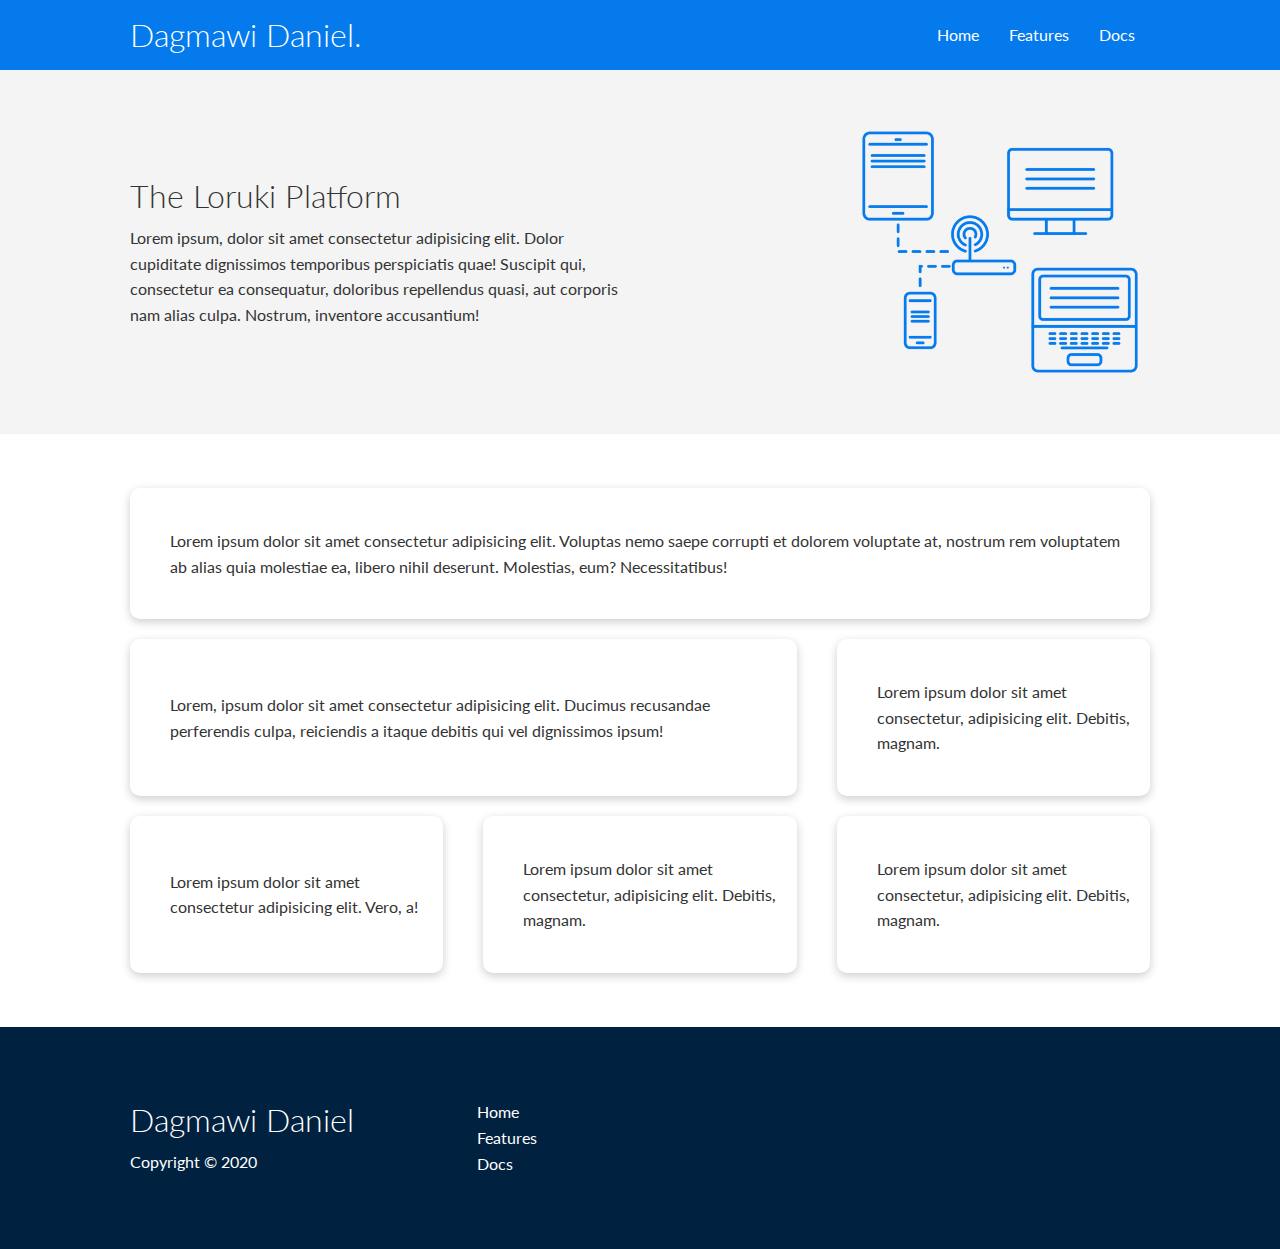
==== Features.html @ 04bd3f0f "initial git" ====
<!DOCTYPE html>
<html lang="en">
<head>
    <meta charset="UTF-8">
    <meta name="viewport" content="width=device-width, initial-scale=1.0">
    <link rel="stylesheet" href="https://cdnjs.cloudflare.com/ajax/libs/font-awesome/5.15.1/css/all.min.css" integrity="sha512-+4zCK9k+qNFUR5X+cKL9EIR+ZOhtIloNl9GIKS57V1MyNsYpYcUrUeQc9vNfzsWfV28IaLL3i96P9sdNyeRssA==" crossorigin="anonymous" />
    <link rel="stylesheet" href="css/style.css">
    <link rel="stylesheet" href="css/utilities.css">
    <title>Dagmawi Daniel | cloud hosting for every one</title>
</head>
<body>
    <!-- Navbar-->
    <div class="navbar">
        <div class="container flex">
            <h1 class="logo">Dagmawi Daniel. </h1>
            <nav>
                <ul>
                    <li><a href="index.html">Home</a></li>
                    <li><a href="Features.html">Features</a></li>
                    <li><a href="Docs.html">Docs</a></li>

                </ul>
            </nav>

        </div>
    </div>
  <!-- Sub head -->
  <section class="features-sub-head bg-light py-3">
    <div class="container grid">
        <div>
            <h1 class="md">The Loruki Platform</h1>
            <p>
                Lorem ipsum, dolor sit amet consectetur adipisicing elit. Dolor cupiditate dignissimos temporibus perspiciatis quae! Suscipit qui, consectetur ea consequatur, doloribus repellendus quasi, aut corporis nam alias culpa. Nostrum, inventore accusantium!
            </p>
        </div>
        <img src="images/server2.png" alt="">
    </div>
</section>

<section class="features-main my-2">
    <div class="container grid grid-3">
        <div class="card flex">
            <i class="fas fa-server fa-3x"></i>
            <p>Lorem ipsum dolor sit amet consectetur adipisicing elit. Voluptas nemo saepe corrupti et dolorem voluptate at, nostrum rem voluptatem ab alias quia molestiae ea, libero nihil deserunt. Molestias, eum? Necessitatibus!</p>
        </div>
        <div class="card flex">
            <i class="fas fa-network-wired fa-3x"></i>
            <p>
                Lorem, ipsum dolor sit amet consectetur adipisicing elit. Ducimus
                recusandae perferendis culpa, reiciendis a itaque debitis qui vel
                dignissimos ipsum!
            </p>
        </div>
        <div class="card flex">
            <i class="fas fa-laptop-code fa-3x"></i>
            <p>
                Lorem ipsum dolor sit amet consectetur, adipisicing elit. Debitis,
                magnam.
            </p>
        </div>
        <div class="card flex">
            <i class="fas fa-database fa-3x"></i>
            <p>
                Lorem ipsum dolor sit amet consectetur adipisicing elit. Vero, a!
            </p>
        </div>
        <div class="card flex">
            <i class="fas fa-power-off fa-3x"></i>
            <p>
                Lorem ipsum dolor sit amet consectetur, adipisicing elit. Debitis,
                magnam.
            </p>
        </div>
        <div class="card flex">
            <i class="fas fa-upload fa-3x"></i>
            <p>
                Lorem ipsum dolor sit amet consectetur, adipisicing elit. Debitis,
                magnam.
            </p>
        </div>
    </div>
</section>
    <!-- Footer -->
    <footer class="footer bg-dark py-5">
        <div class="container grid grid-3">
            <div>
                <h1>Dagmawi Daniel
                </h1>
                <p>Copyright &copy; 2020</p>
            </div>
            <nav>
                <ul>
                    <li><a href="index.html">Home</a></li>
                    <li><a href="features.html">Features</a></li>
                    <li><a href="docs.html">Docs</a></li>
                </ul>
            </nav>
            <div class="social">
                <a href="#"><i class="fab fa-github fa-2x"></i></a>
                <a href="#"><i class="fab fa-facebook fa-2x"></i></a>
                <a href="#"><i class="fab fa-instagram fa-2x"></i></a>
                <a href="#"><i class="fab fa-twitter fa-2x"></i></a>
            </div>
        </div>
    </footer>
</body>
</html>
---- css/style.css ----
@import url('https://fonts.googleapis.com/css2?family=Lato:wght@300&display=swap');

:root {
  --primary-color: #047aed;
  --secondary-color: #1c3fa8;
  --dark-color: #002240;
  --light-color: #f4f4f4;
  --success-color: #5cb85c;
  --error-color: #d9534f;
}

* {
  box-sizing: border-box;
  padding: 0;
  margin: 0;
}

body {
  font-family: 'Lato', sans-serif;
  color: #333;
  line-height: 1.6;
}

ul {
  list-style-type: none;
}

a {
  text-decoration: none;
  color: #333;
}

h1,
h2 {
  font-weight: 300;
  line-height: 1.2;
  margin: 10px 0;
}

p {
  margin: 10px 0;
}

img {
  width: 100%;
}

code,
pre {
  background: #333;
  color: #fff;
  padding: 10px;
}

.hidden {
  visibility: hidden;
  height: 0;
}

/* Navbar */
.navbar {
  background-color: var(--primary-color);
  color: #fff;
  height: 70px;
}

.navbar ul {
  display: flex;
}

.navbar a {
  color: #fff;
  padding: 10px;
  margin: 0 5px;
}

.navbar a:hover {
  border-bottom: 2px #fff solid;
}

.navbar .flex {
  justify-content: space-between;
}

/* Showcase */
.showcase {
  height: 400px;
  background-color: var(--primary-color);
  color: #fff;
  position: relative;
}

.showcase h1 {
  font-size: 40px;
}

.showcase p {
  margin: 20px 0;
}

.showcase .grid {
  overflow: visible;
  grid-template-columns: 55% auto;
  gap: 30px;
}

.showcase-text {
  animation: slideInFromLeft 1s ease-in;
}

.showcase-form {
  position: relative;
  top: 60px;
  height: 350px;
  width: 400px;
  padding: 40px;
  z-index: 100;
  justify-self: flex-end;
  animation: slideInFromRight 1s ease-in;
}

.showcase-form .form-control {
  margin: 30px 0;
}

.showcase-form input[type='text'],
.showcase-form input[type='email'] {
  border: 0;
  border-bottom: 1px solid #b4becb;
  width: 100%;
  padding: 3px;
  font-size: 16px;
}

.showcase-form input:focus {
  outline: none;
}

.showcase::before,
.showcase::after {
  content: '';
  position: absolute;
  height: 100px;
  bottom: -70px;
  right: 0;
  left: 0;
  background: #fff;
  transform: skewY(-3deg);
  -webkit-transform: skewY(-3deg);
  -moz-transform: skewY(-3deg);
  -ms-transform: skewY(-3deg);
}

/* Stats */
.stats {
  padding-top: 100px;
  animation: slideInFromBottom 1s ease-in;
}

.stats-heading {
  
  margin: auto;
}

.stats .grid h3 {
  font-size: 35px;
}

.stats .grid p {
  font-size: 20px;
  font-weight: bold;
}

/* Cli */
.cli .grid {
  grid-template-columns: repeat(3, 1fr);
  grid-template-rows: repeat(2, 1fr);
}

.cli .grid > *:first-child {
  grid-column: 1 / span 2;
  grid-row: 1 / span 2;
}

/* Cloud */
.cloud .grid {
  grid-template-columns: 4fr 3fr;
}

/* Languages */

.languages .flex {
  flex-wrap: wrap;
}

.languages .card {
  text-align: center;
  margin: 18px 10px 40px;
  transition: transform 0.2s ease-in;
}

.languages .card h4 {
  font-size: 20px;
  margin-bottom: 10px;
}

.languages .card:hover {
  transform: translateY(-15px);
}

/* Features */
.features-head img,
.docs-head img {
  width: 200px;
  justify-self: flex-end;
}

.features-sub-head img {
  width: 300px;
  justify-self: flex-end;
}

.features-main .card > i {
  margin-right: 20px;
}

.features-main .grid {
  padding: 30px;
}

.features-main .grid > *:first-child {
  grid-column: 1 / span 3;
}

.features-main .grid > *:nth-child(2) {
  grid-column: 1 / span 2;
}

/* Docs */
.docs-main h3 {
  margin: 20px 0;
}

.docs-main .grid {
  grid-template-columns: 1fr 2fr;
  align-items: flex-start;
}

.docs-main nav li {
  font-size: 17px;
  padding-bottom: 5px;
  margin-bottom: 5px;
  border-bottom: 1px #ccc solid;
}

.docs-main a:hover {
  font-weight: bold;
}

/* Footer */
.footer .social a {
  margin: 0 10px;
}

/* Animations */
@keyframes slideInFromLeft {
  0% {
    transform: translateX(-100%);
  }

  100% {
    transform: translateX(0);
  }
}

@keyframes slideInFromRight {
  0% {
    transform: translateX(100%);
  }

  100% {
    transform: translateX(0);
  }
}

@keyframes slideInFromTop {
  0% {
    transform: translateY(-100%);
  }

  100% {
    transform: translateX(0);
  }
}

@keyframes slideInFromBottom {
  0% {
    transform: translateY(100%);
  }

  100% {
    transform: translateX(0);
  }
}

/* Tablets and under */
@media (max-width: 768px) {
  .grid,
  .showcase .grid,
  .stats .grid,
  .cli .grid,
  .cloud .grid,
  .features-main .grid,
  .docs-main .grid {
    grid-template-columns: 1fr;
    grid-template-rows: 1fr;
  }

  .showcase {
    height: auto;
  }

  .showcase-text {
    text-align: center;
    margin-top: 40px;
    animation: slideInFromTop 1s ease-in;
  }

  .showcase-form {
    justify-self: center;
    margin: auto;
    animation: slideInFromBottom 1s ease-in;
  }

  .cli .grid > *:first-child {
    grid-column: 1;
    grid-row: 1;
  }

  .features-head,
  .features-sub-head,
  .docs-head {
    text-align: center;
  }

  .features-head img,
  .features-sub-head img,
  .docs-head img {
    justify-self: center;
  }

  .features-main .grid > *:first-child,
  .features-main .grid > *:nth-child(2) {
    grid-column: 1;
  }
}

/* Mobile */
@media (max-width: 500px) {
  .navbar {
    height: 110px;
  }

  .navbar .flex {
    flex-direction: column;
  }

  .navbar ul {
    padding: 10px;
    background-color: rgba(0, 0, 0, 0.1);
  }
  
  .showcase-form {
    width: 300px;
  }
}
---- css/utilities.css ----
.container {
    max-width: 1100px;
    margin: 0 auto;
    overflow: auto;
    padding: 0 40px;
  }
  
  .card {
    background-color: #fff;
    color: #333;
    border-radius: 10px;
    box-shadow: 0 3px 10px rgba(0, 0, 0, 0.2);
    padding: 20px;
    margin: 10px;
  }
  
  .btn {
    display: inline-block;
    padding: 10px 30px;
    cursor: pointer;
    background: var(--primary-color);
    color: #fff;
    border: none;
    border-radius: 5px;
  }
  
  .btn-outline {
    background-color: transparent;
    border: 1px #fff solid;
  }
  
  .btn:hover {
    transform: scale(0.98);
  }
  
  /* Backgrounds & colored buttons */
  .bg-primary,
  .btn-primary {
    background-color: var(--primary-color);
    color: #fff;
  }
  
  .bg-secondary,
  .btn-secondary {
    background-color: var(--secondary-color);
    color: #fff;
  }
  
  .bg-dark,
  .btn-dark {
    background-color: var(--dark-color);
    color: #fff;
  }
  
  .bg-light,
  .btn-light {
    background-color: var(--light-color);
    color: #333;
  }
  
  .bg-primary a,
  .btn-primary a,
  .bg-secondary a,
  .btn-secondary a,
  .bg-dark a,
  .btn-dark a {
    color: #fff;
  }
  
  /* Text colors */
  .text-primary {
    color: var(--primary-color);
  }
  
  .text-secondary {
    color: var(--secondary-color);
  }
  
  .text-dark {
    color: var(--dark-color);
  }
  
  .text-light {
    color: var(--light-color);
  }
  
  /* Text sizes */
  .lead {
    font-size: 20px;
  }
  
  .sm {
    font-size: 1rem;
  }
  
  .md {
    font-size: 2rem;
  }
  
  .lg {
    font-size: 3rem;
  }
  
  .xl {
    font-size: 4rem;
  }
  
  .text-center {
    text-align: center;
  }
  
  /* Alert */
  .alert {
    background-color: var(--light-color);
    padding: 10px 20px;
    font-weight: bold;
    margin: 15px 0;
  }
  
  .alert i {
    margin-right: 10px;
  }
  
  .alert-success {
    background-color: var(--success-color);
    color: #fff;
  }
  
  .alert-error {
    background-color: var(--error-color);
    color: #fff;
  }
  
  .flex {
    display: flex;
    justify-content: center;
    align-items: center;
    height: 100%;
  }
  
  .grid {
    display: grid;
    grid-template-columns: repeat(2, 1fr);
    gap: 20px;
    justify-content: center;
    align-items: center;
    height: 100%;
  }
  
  .grid-3 {
    grid-template-columns: repeat(3, 1fr);
  }
  
  /* Margin */
  .my-1 {
    margin: 1rem 0;
  }
  
  .my-2 {
    margin: 1.5rem 0;
  }
  
  .my-3 {
    margin: 2rem 0;
  }
  
  .my-4 {
    margin: 3rem 0;
  }
  
  .my-5 {
    margin: 4rem 0;
  }
  
  .m-1 {
    margin: 1rem;
  }
  
  .m-2 {
    margin: 1.5rem;
  }
  
  .m-3 {
    margin: 2rem;
  }
  
  .m-4 {
    margin: 3rem;
  }
  
  .m-5 {
    margin: 4rem;
  }
  
  /* Padding */
  .py-1 {
    padding: 1rem 0;
  }
  
  .py-2 {
    padding: 1.5rem 0;
  }
  
  .py-3 {
    padding: 2rem 0;
  }
  
  .py-4 {
    padding: 3rem 0;
  }
  
  .py-5 {
    padding: 4rem 0;
  }
  
  .p-1 {
    padding: 1rem;
  }
  
  .p-2 {
    padding: 1.5rem;
  }
  
  .p-3 {
    padding: 2rem;
  }
  
  .p-4 {
    padding: 3rem;
  }
  
  .p-5 {
    padding: 4rem;
  }
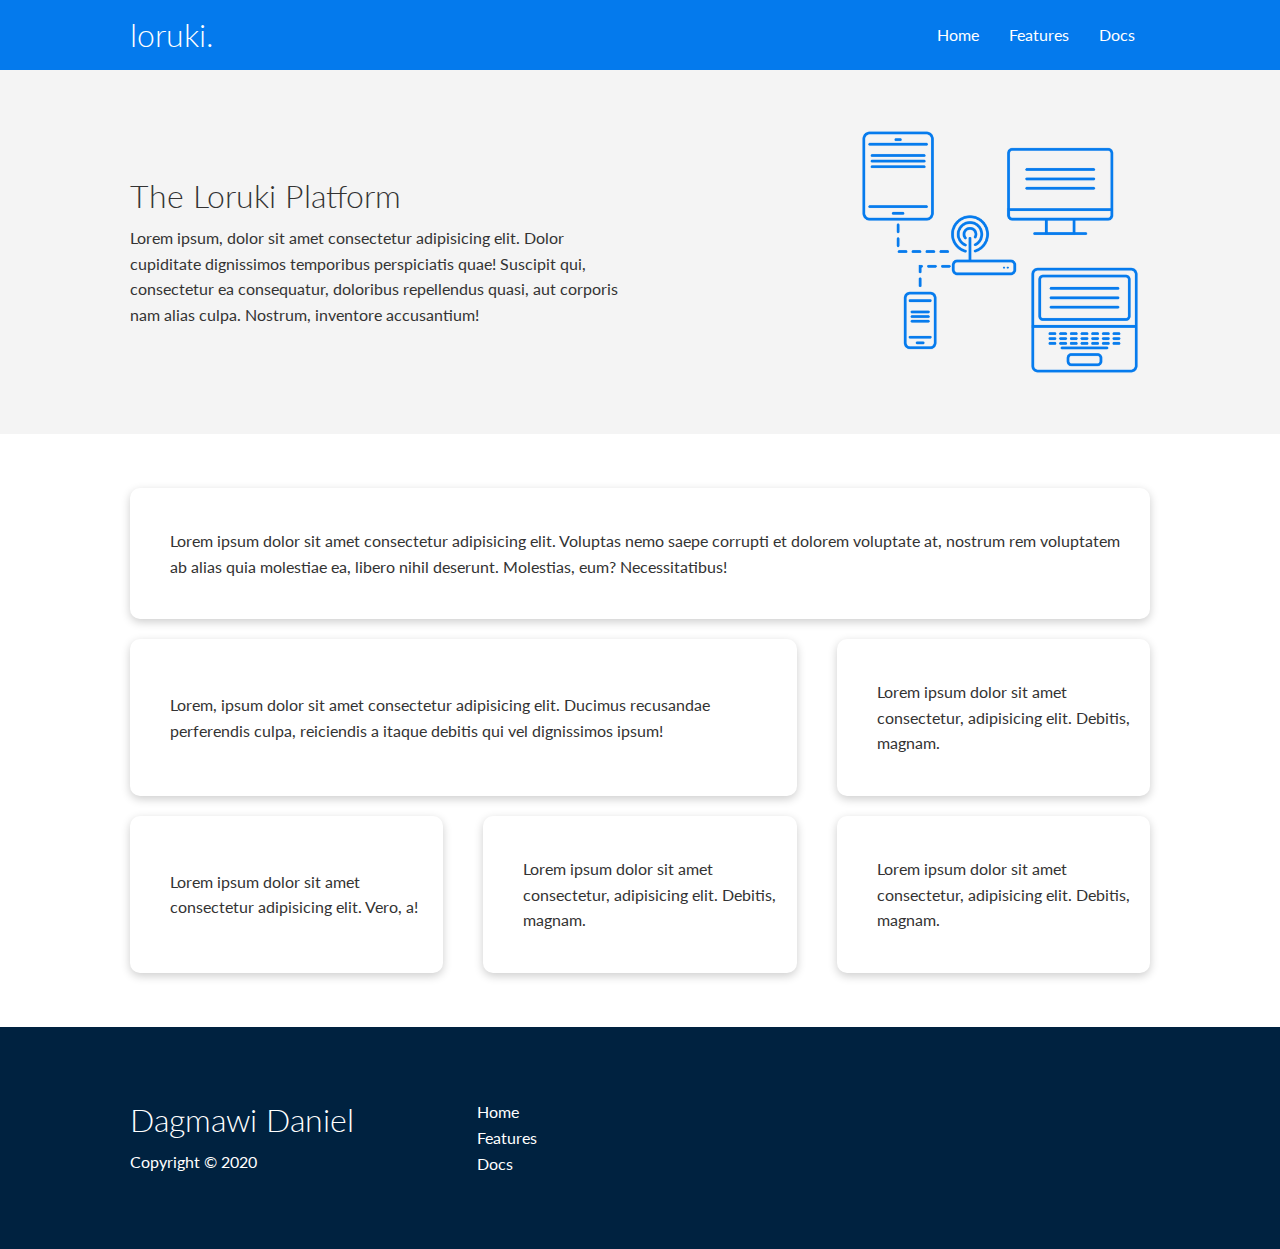
==== commit 4f09f0be: "Update Features.html" ====
--- a/Features.html
+++ b/Features.html
@@ -12,7 +12,7 @@
     <!-- Navbar-->
     <div class="navbar">
         <div class="container flex">
-            <h1 class="logo">Dagmawi Daniel. </h1>
+            <h1 class="logo">loruki. </h1>
             <nav>
                 <ul>
                     <li><a href="index.html">Home</a></li>
@@ -104,4 +104,4 @@
         </div>
     </footer>
 </body>
-</html>+</html>
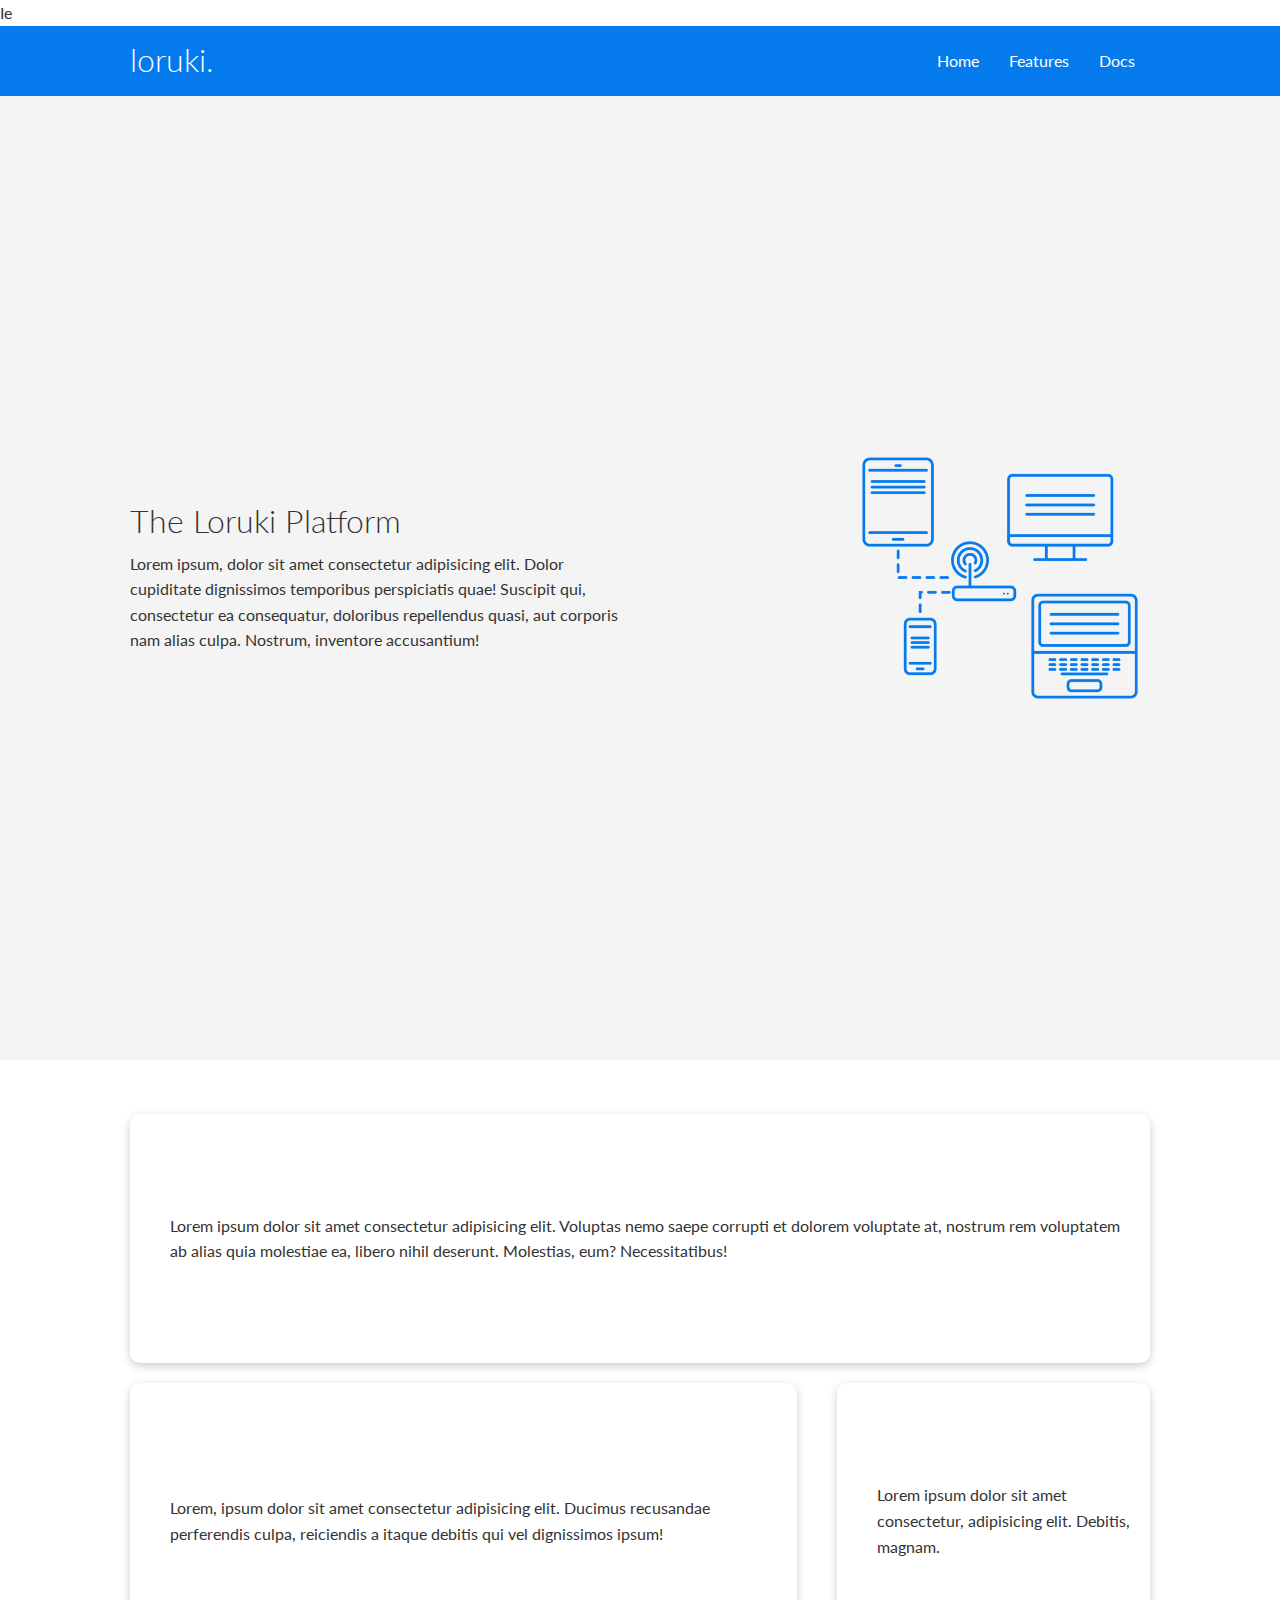
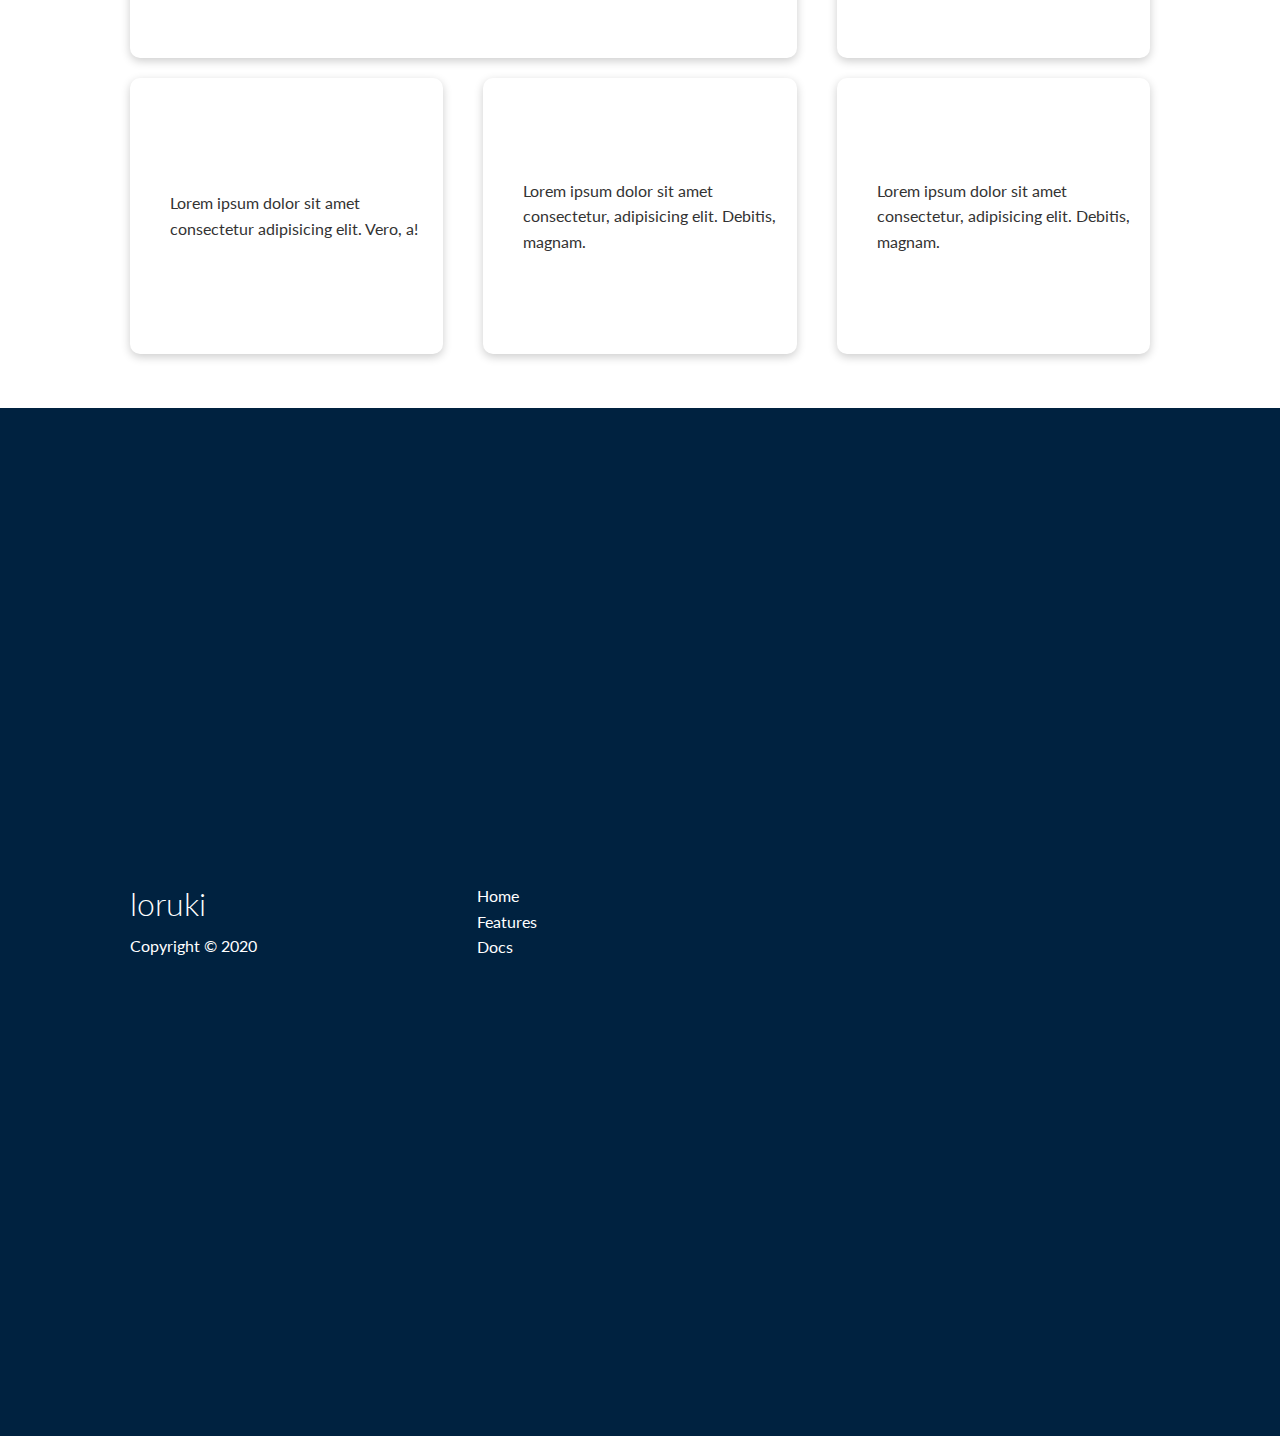
==== commit 3f17865d: "Update Features.html" ====
--- a/Features.html
+++ b/Features.html
@@ -1,4 +1,4 @@
-<!DOCTYPE html>
+Ie<!DOCTYPE html>
 <html lang="en">
 <head>
     <meta charset="UTF-8">
@@ -6,7 +6,7 @@
     <link rel="stylesheet" href="https://cdnjs.cloudflare.com/ajax/libs/font-awesome/5.15.1/css/all.min.css" integrity="sha512-+4zCK9k+qNFUR5X+cKL9EIR+ZOhtIloNl9GIKS57V1MyNsYpYcUrUeQc9vNfzsWfV28IaLL3i96P9sdNyeRssA==" crossorigin="anonymous" />
     <link rel="stylesheet" href="css/style.css">
     <link rel="stylesheet" href="css/utilities.css">
-    <title>Dagmawi Daniel | cloud hosting for every one</title>
+    <title>loruki | cloud hosting for every one</title>
 </head>
 <body>
     <!-- Navbar-->
@@ -84,7 +84,8 @@
     <footer class="footer bg-dark py-5">
         <div class="container grid grid-3">
             <div>
-                <h1>Dagmawi Daniel
+                <h1>loruki
+
                 </h1>
                 <p>Copyright &copy; 2020</p>
             </div>
